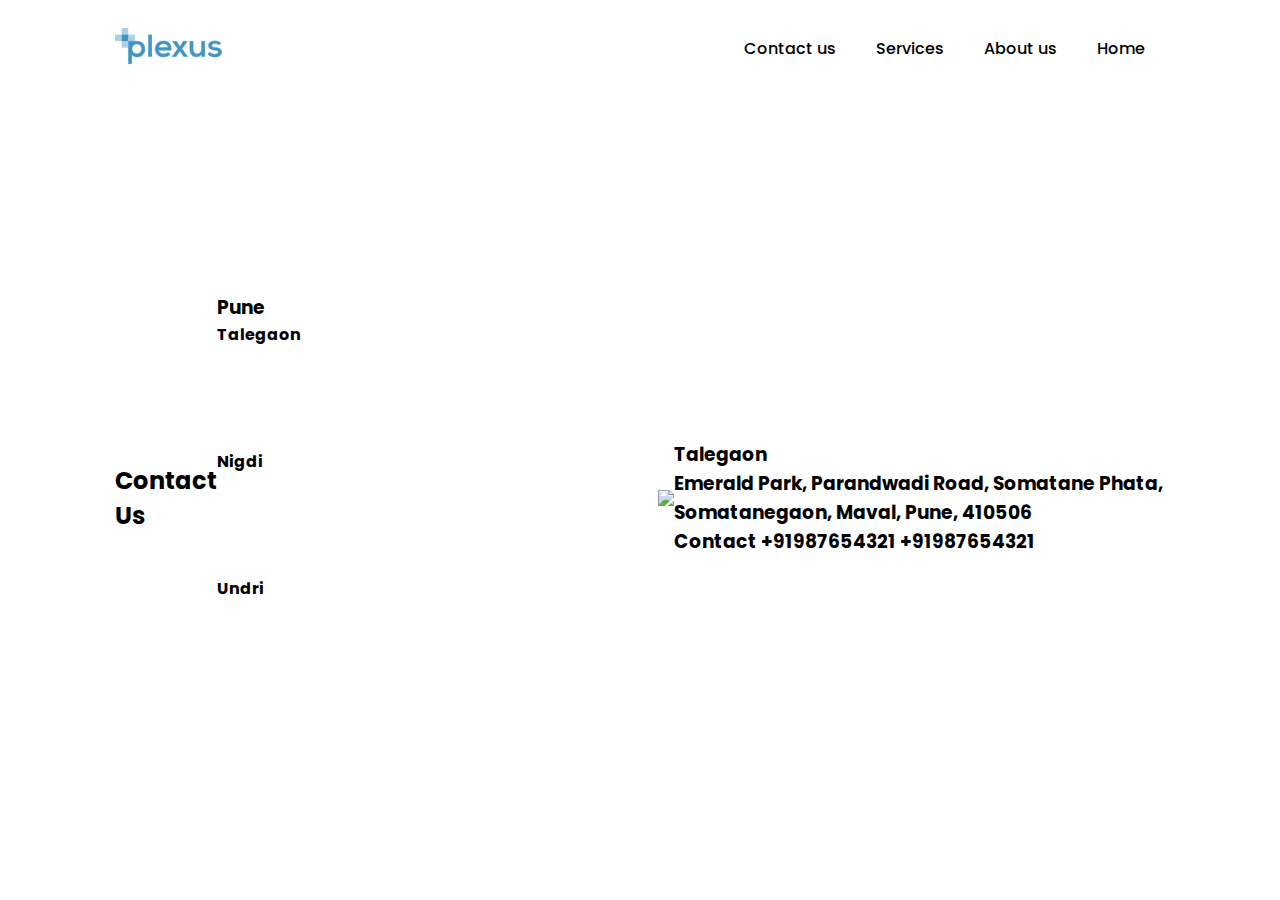
==== plexus_global/ContactUs.html @ 9ce9c995 "Lots of changes" ====
<!DOCTYPE html>
<html lang="en">
<head>
    <meta charset="UTF-8">
    <meta http-equiv="X-UA-Compatible" content="IE=edge">
    <meta name="viewport" content="width=device-width, initial-scale=1.0">
    <link rel="stylesheet" type="text/css" href="./stylesheet.css">
    <title>Document</title>
</head>
<body>
    <header>
        <img class="logo" alt="logo" src="./plexus_gobal.svg">
        <div class="navitem" >
            <a href="" style="color:black">Contact us</a>
        </div>
        <div class="navitem" >
            <a href="" style="color:black">Services</a>
        </div>
        <div class="navitem" >
            <a href="#ourbrand" style="color:black">About us</a>
        </div>
        <div class="navitem" >
            <a href="" style="color:black">Home</a>
        </div>
    </header>
    <main>
        <h2 class="contactUsTitle">Contact Us</h2>
        <div class="boxMain">
            <h3 class="boxTitle">Pune</h3>
            <div class="boxClicked"style="top:80px;">
                <h4 class="boxSmallTitle">Talegaon</h4>
                <p class="smallBoxText">Emerald Park, Parandwadi Road, Somatane Phata, Somatanegaon, Maval, Pune, 410506</p>
            </div>
            <div class="boxUnclicked"style="top:190px;">
                <h4 class="boxSmallTitle">Nigdi</h4>
                <p class="smallBoxText">Shop No 7, A-Square, Ganga Nagar Road, Near Akurdi Railway Station ,Pradhikaran, Nigdi, Pune – 411044</p>
            </div>
            <div class="boxUnclicked" style="top:300px;">
                <h4 class="boxSmallTitle">Undri</h4>
                <p class="smallBoxText">Shop No.11, 1st Floor, Amit Colori, Building No.1, Near Undri Chowk, Undri, Pune - 411060
                </p>
            </div>
        </div>
        <img src="Map1.png" class="mapImage"/>
        <div class="infoMainBox">
            <h3 class="infoTitle">Talegaon</h3>
            <h3 class="infoAdd">Emerald Park, Parandwadi Road,
                Somatane Phata, Somatanegaon, Maval,
                Pune, 410506</h3>
            <h3 class="infoContact">Contact
                +91987654321
                +91987654321</h3>
        </div> 
    </main>
</body>
</html>
---- plexus_global/stylesheet.css ----
@import url('https://fonts.googleapis.com/css2?family=Poppins:wght@400;500;600;700&display=swap');

html{
    scroll-behavior: smooth;
}

* {
    box-sizing: border-box;
    margin: 0;
    padding: 0;
    font-family: "Poppins", sans-serif;
}

h1{
    color: rgba(55, 55, 55, 1);
}

.backgroundImage{
    position: absolute;
    z-index: -1;
    height: 100vh;
    width: 100%;
    background-size: cover;
    filter: brightness(72%);
}
header{
    display: flex;
    justify-content: flex-end;
    align-items: center;
    padding: 32px 9%;
    background-color: transparent;
    height: 96px;
}
.navitem a {
    font-family: "Poppins", sans-serif;
    font-weight: 500;
    font-size: 16px;
    color: #fff;
    text-decoration: none;

    display: inline-block;
    padding: 0px 20px;

    height: 100%;
    width: auto;
    
}

.navitem a::after{
    content: '';
    display: block;
    width: 0;
    background: #fff;
    transition: 0.3s;
}
.navitem a:hover::after{
    content: '';
    display: block;
    height: 2px;
    width: 100%;
    background: #fff;
    transition: 0.3s;
}
.logo{
    width: 202.42px;
    margin-right: auto;
}
main{
    display: flex;
    height: calc(100vh - 96px);
    align-items: center;

    background-color: transparent;

    padding: 30px 9%;
    
}
.section-title{
    font-size: 38px;
}
.highlight-grey{
    color: #7B7B7B;
}
.exline::before{
    display: inline-block;
    content: "";
    border-top: 2px solid #4195C0;
    width: 3rem;
    margin: 0 1rem;
    transform: translateY(-5px);
}
.line::after{
      display: inline-block;
      content: "";
      border-top: 2px solid #4195C0;
      width: 3rem;
      margin: 0 1rem;
      transform: translateY(-5px);
}
.highlight-blue{
    color: #4195C0;

}
.sec3{
    display: flex;
    flex-direction: column;
    height: 100%;
    width: 100%;
}

.sec3-top{
    width: 100%;
    display: flex;
    flex-direction: row;
    flex-grow: 1;
}

.sec3-top-left{
    width: 50%;
    flex-grow: 1;
    padding: 48px;
    display: flex;
    flex-direction: column;
}

.sec3-top-right{
    width: 50%;
    flex-grow: 1;
}
.content-left2{
    align-items: center;
    background-color: transparent;
    padding-right: 18px;
    
}
.hero-img{
    width: 480px;
}
.hero-img2{
    width: 760px;
}
.content-left{
    width: 80%;
}
.content-right{
    justify-content: end;

}
main h1{
    font-size: 2em;
    font-weight: 700;
    color: #fff;
}
main p{
    font-size: 14px;
    font-weight: 600;
    color: #fff;
    
    margin: 30px 0;
}

.cta{
    padding: 15px 30px;
    background: #fff;
    outline: none;
    border: none;
    font-weight: 500;

}
.selected{
    box-shadow: none;
    background-color: #B7D8E8;
}
.section-1{
    background-color:#fff;
    
}
.title-container{
    display: flex;
    justify-content: center;
    align-items: center;
    color: #4195C0;
    padding: 48px 0;
}

.brandsTxt{
    font-weight: 300;
    font-size: 1em;
}
.container-1{
    padding: 48px 10%;
    /* display: none; */
}

.container-2{
    padding: 48px 10%;
    display: none;
}
.column {
    float: left;
    width: 50%;
    padding: 10px;
    height: 500px; /* Should be removed. Only for demonstration */

    box-shadow: rgba(0, 0, 0, 0.25) 1px -1px 5px;
    padding: 30px 10%;
  }
  .column-content{
      display: flex;
      justify-content: center;
      align-items: center;
      height: 100%;

  }

  .section-title{
      font-size: 38px;
  }

  .highlight-blue{
      color: #4195C0;

  }


  
.container-one{
    width: 90%;
    margin: 50px auto;
  }
  .heading {
    text-align: center;
    font-size: 30px;
    margin-bottom: 50px;
  }
  
  .row {
    display: flex;
    flex-direction: row;
    justify-content: space-around;
    flex-flow: wrap;
  }
  
  .card {
      padding: 0 10%;


    display: flex;
    justify-content: center;
    align-items: center;
    background: #fff;
    margin-bottom: 50px;
    transition: 0.3s;
  }
  
  
  .card-body {
    padding: 30px 20px;
    text-align: center;
    font-size: 1.4vw;
    justify-content: center;
  }
  
  .card:hover {
    transform: scale(1.05);
    box-shadow: 0 0 40px -10px rgba(0, 0, 0, 0.25);
  }


.section-2{
    width: 100%;
    display: flex;
    flex-direction: column;

}

.section-2 .containerTop{
    display: flex;
    width: 100%;
}


.section-2 .containerTop .left{
    flex: 0.5;
    width: 50%;
    display: flex;
    flex-direction: column;
    height: auto;
    justify-content: space-between;

    
}



.section-2 .containerTop .left #top h3, .containerTop .left #top h1{
    text-align: center;
    margin-bottom: 0.3em;
}

.section-2 .containerTop .left #top h3{
    color: #4195C0;
    margin-bottom: 0.4em;

}


.section-2 .containerTop .left #top h1{
    padding: 1.4em;
    font-size: 3em;
}

.section-2 .containerTop .left img{
    width: 100%;
    height: auto;
}
.section-2 .containerTop .right{
    flex: 0.5;
    width: 50%;
    display: flex;
    flex-direction: row;
    flex-wrap: wrap;
    background: #E8F4F8;

}
.section-2 .containerTop .right .servCard {
    width: 50%;
    padding: 1.5em 3em;
    display: flex;
    flex-direction: column;
    justify-content: center;
    align-items: center;
    cursor: pointer;    
}
.section-2 .containerTop .right .servCard .icon{
    display: flex;
    justify-content: center;
}
.section-2 .containerTop .right .servCard .icon img{
    height: 50px;

}

.section-2 .containerTop .right .servCard .head{
    margin-top: 0.4em;
    font-family: Poppins;
    text-align: center;

    font-size: 1.2em;
    font-weight: 600;
    color: black;
}

.section-2 .containerTop .right .servCard .subHead{
    font-size: 0.7em;
    text-align: center;
    color:#7B7B7B;
    font-weight: 300;
}
  
.section-2 .containerTop .right .servCard .desc{
    font-size: 0.8em;
    text-align: center;

    color:#7B7B7B;
    font-weight: 300;
}
.section-2 .containerTop .right .servCard:hover{
    background: #B7D8E8;

}

.section-3{
    width: 100%;
    display: flex;
    flex-direction: column;
    margin-top: 3em !important;

}

.containerBottom{
    display: flex;
    width: 100%;
}


.containerBottom .right{
    flex: 0.3;
    width: 50%;
    display: flex;
    flex-direction: column;
    height: auto;
    justify-content: center;
    
}



.containerBottom .right #top h3, .containerBottom .right #top h1{
    text-align: center;
}

.containerBottom .right #top h3{
    color: #4195C0;

}


.containerBottom .right #top h1{
    padding: 1.4em;
    font-size: 2.6em;
    white-space: nowrap;
}

.containerBottom .right img{
    width: 100%;
    height: auto;
}

.containerBottom .left{
    flex: 0.7;
    width: 50%;
    display: grid;
    grid-template-columns: auto auto auto;
    /* flex-direction: row; */
    /* flex-wrap: wrap; */
    background: #E8F4F8;

}
.containerBottom .left .servCard {
    width: 100%;
    height: 100%;
    padding: 2em;
    transition: all 200ms ease-out;
}

.whitebg{
    background-color: white;
    box-shadow: rgba(0, 0, 0, 0.15) 1px 2px 8px;
}
.noshadoow{
    /*filter: drop-shadow(0px 0px 4px rgba(0, 0, 0, 0.527))*/
    box-shadow: rgba(0, 0, 0, 0.15) 1px 2px 8px;
    z-index: 1;

}
.containerBottom .left .servCard .icon{
    display: flex;
    justify-content: center;
}
.containerBottom .left .servCard .icon img{
    height: 50px;

}

.containerBottom .left .servCard .head{
    margin-top: 0.4em;
    font-family: Poppins;
    text-align: center;
    margin-bottom: 2em;
    font-size: 1.2em;
    font-weight: 600;
    color: black;
}

.containerBottom .left .servCard .subHead{
    font-size: 0.7em;
    text-align: center;
    color:#7B7B7B;
    font-weight: 300;
}
  
.containerBottom .left .servCard .desc{
    font-size: 0.8em;
    text-align: center;

    color:#7B7B7B;
    font-weight: 300;
}


#ribbon{
    display: flex;
    flex-direction: row;
    background: #4195C0;
    width: 100%;
    height: 250px;

}

#ribbon .ribCards{
    width: 100%;
    padding: 2em;
}

#ribbon .title, #ribbon .txt{
    text-align: center;
    color: white;

}

#ribbon .title{
    font-size: 2em;
    font-weight: 600;
}
#ribbon .title span{
    font-size: 0.6em;
    font-weight: 100;
}
#ribbon .txt{
    font-size: 1em;
}

#ribbon .ribCards .img{
    display: flex;
    justify-content: center;
    margin-bottom: 1.2em;

}

#ribbon .ribCards .img img{
    height: 50px;
}

.hrLine{
    height: 100%;
    width: 10px;
    opacity: 0.23;
    background-color: white;
}

.section-4{
    display: flex;
    flex-direction: column;
    width: 100%;
}

.sec4-row{
    width: 100%;
    display: flex;
    flex-direction: row;
}

.sec4-item{
    width: 100%;
    flex-grow: 1;
    height: 360px;
    display: flex;
    justify-content: center;
    align-items: center;
    box-shadow: rgba(0, 0, 0, 0.15) 1px 2px 4px;
    flex-direction: column;
    text-align: center;
    padding: 64px;
    z-index: 1;
}

.sec4-blue{
    background: rgba(232, 244, 248, 1);
    z-index: 0 !important;
}

.sec4-item img{
    width: 72px;
}

.sec4-item p{
    margin-top: 32px;
    font-size: 18px;
}

.section-5{
    background: rgba(232, 244, 248, 1);
    padding: 96px 64px;
    display: flex;
    flex-direction: column;
    justify-content: center;
    align-items: center;
    margin-top: 64px;
}

.test-holder{
    display: flex;
    flex-direction: column;
    width: 100%;
    padding: 64px 72px;
}

.test-item{
    width: 100%;
    display: flex;
    flex-direction: row;
    animation: fadein 0.5s;
}

.test-person{
    display: flex;
    flex-direction: column;
    width: 180px;
    align-items: center;
    justify-content: center;
    text-align: center;
}

.test-person img{
    border-radius: 50%;
    width: 180px;
    height: 180px;
    border: 1px solid #1B71A1;
}

.test-person .test-person-name{
    font-size: 22px;
    font-weight: 700;
    margin-top: 24px;
}

.test-person .test-person-subtitle{
    font-size: 18px;
    font-weight: 500;
    color: rgba(123, 123, 123, 1);
}

.test-content{
    margin-left: 32px;
    display: flex;
    flex-direction: column;
}

.test-stars{
    display: flex;
    flex-direction: row;
    margin-top: 8px;
}

.test-stars img{
    width: 24px;
    margin-right: 8px;
}

.test-content h1{
    font-size: 36px;
}

.test-content p{
    font-size: 18px;
    line-height: 26px;
    color: #7B7B7B;
    margin-top: 24px;
}

.sec5-logos{
    width: 100%;
    display: flex;
    flex-direction: row;
    justify-content: space-around;
    align-items: center;
}

.section-6{
    background: #FFF;
    padding: 96px 0px;
    display: flex;
    flex-direction: column;
    justify-content: center;
    align-items: center;
}

.team-holder{
    display: flex;
    flex-direction: row;
    width: 100%;
    margin-top: 64px;
}

.team-item{
    display: flex;
    flex-direction: column;
    width: 100%;
    align-items: center;
    text-align: center;
    flex-grow: 1;
    padding: 64px;
    color: rgba(123, 123, 123, 1);
    box-shadow: rgba(0, 0, 0, 0.15) 1px 2px 8px;
    font-size: 16px;
}

.team-item img{
    width: 128px;
    height: 128px;
    border-radius: 50%;
}

.team-name{
    font-weight: 600;
    font-size: 24px;
    color: rgba(65, 149, 192, 1);
    margin-top: 16px;
}

.team-position{
    font-weight: 600;
}

.team-info{
    font-weight: 400;
    font-size: 14px;
}

.team-spacer{
    height: 16px;
}

.footer{
    display: flex;
    flex-direction: column;
    width: 100%;
}

.footer-main{
    display: flex;
    flex-direction: row;
    width: 100%;
    background: rgba(233, 244, 249, 1);
    color: rgba(55, 55, 55, 1);
    padding: 64px;
}

.footer-bottom{
    background: #4195C0;
    color: #FFF;
    width: 100%;
    height: 64px;
    display: flex;
    align-items: center;
    padding-left: 96px;
    justify-content: flex-start;
    font-size: 14px;
    font-weight: 400;
}

.footer-section{
    display: flex;
    flex-direction: column;
    width: 100%;
    flex-grow: 1;
    padding-right: 32px;
    align-items: flex-start;
}

.footer-section p{
    color: rgba(91, 93, 94, 1);
    font-size: 16px;
    max-width: 256px;
    margin-top: 16px;
}

.footer-spacer{
    display: block;
    height: 20px;
}

.footer-section a{
    color:rgba(55, 55, 55, 1);
    font-size: 16px;
    font-weight: 300;
    text-decoration: none;
    margin-bottom: 4px;
}

.footer-section a:hover{
    text-decoration: underline;
}

.test-select{
    display: flex;
    flex-direction: row;
    justify-content: center;
    margin-top: 64px;
}

.test-select-item{
    width: 24px;
    height: 12px;
    background: rgba(27, 113, 161, 0.4);
    border-radius: 22px;
    margin: 0px 4px;
    cursor: pointer;
}

.test-select-item.selected{
    width: 24px;
    height: 12px;
    background: rgba(65, 149, 192, 1);
    border-radius: 22px;
}

.services-grid{
    width: 100%;
    display: grid;
    grid-template-columns: auto auto auto auto;
}

@keyframes fadein {
    from { 
        opacity: 0; 
        transform: translateX(-64px);
    }
    to   { 
        opacity: 1; 
        transform: translateX(0px);
    }
}

@media screen and (max-width: 1000px) {
    .hero-img{
        display: none;
    }
    .navitem{
        display: none;
    }
    .footer-main{
        flex-direction: column;
    }
    .containerBottom{
        flex-direction: column-reverse;
    }
    .row{
        flex-direction: column;
    }

    .column{
        width: 100%;
    }

    .containerTop{
        flex-direction: column;
    }

    .left, .right{
        width: 100% !important;
    }

    #ribbon{
        flex-direction: column;
        height: auto;
    }

    .ribCards{
        border-bottom: solid 1px rgba(255,255,255, 0.15);
    }

    .section-5{
        padding: 64px 16px;
    }

    .sec5-logos{
        flex-direction: column;
    }

    .sec5-logos img{
        margin-top: 32px;
    }

    .team-holder{
        flex-direction: column;
    }

    .footer-section{
        margin-top: 32px;
    }

    .footer-section p{
        max-width: initial;
    }

    .sec3-top{
        flex-direction: column;
    }

    .sec3-top > div{
        width: 100%;
    }

    .sec3-top > img{
        width: 100%;
    }

    .services-grid{
        grid-template-columns: auto auto;
    }

    .test-item{
        flex-direction: column;
        align-items: center;
    }
}

@media screen and (max-width: 720px) {
    .servCard{
        display: none;
    }

    .servCard.whitebg{
        display: block
    }
    .containerBottom .left{
        grid-template-columns: auto auto;
    }
    
}

@media screen and (max-width: 540px) {
    .servCard{
        display: none;
    }

    .servCard.whitebg{
        display: block
    }
    .containerBottom .left{
        grid-template-columns: auto;
    }

    .section-2 .containerTop .right .servCard{
        width: 100%;
    }
    
}
  
  @media screen and (max-width: 620px) {
    .container {
      width: 40%;
    }
    .card-body{
        font-size: 3vw;
    }
  
    .heading {
      padding: 20px;
      font-size: 20px;
    }
  
    .card {
      width: 80%;
    }
  }
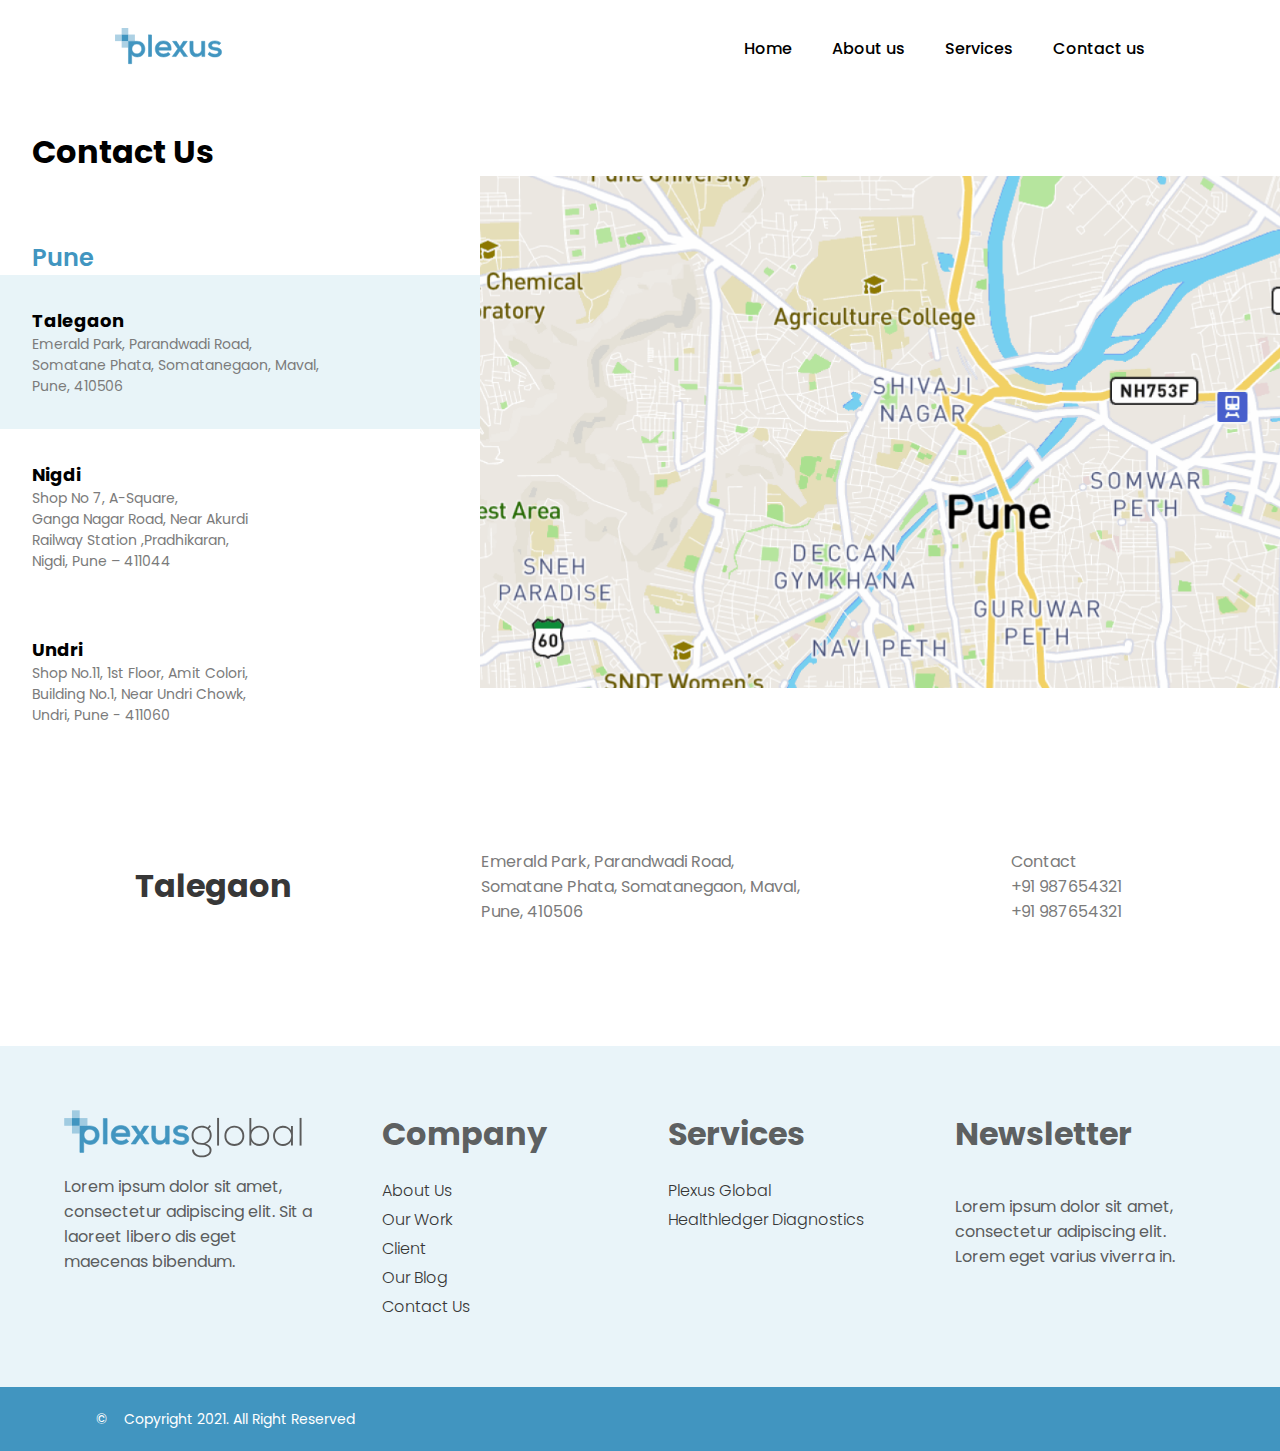
==== commit 28496b92: "Lots of changes again" ====
--- a/plexus_global/ContactUs.html
+++ b/plexus_global/ContactUs.html
@@ -11,46 +11,154 @@
     <header>
         <img class="logo" alt="logo" src="./plexus_gobal.svg">
         <div class="navitem" >
-            <a href="" style="color:black">Contact us</a>
+            <a href="/" style="color:black">Home</a>
+        </div>
+        <div class="navitem" >
+            <a href="#ourbrand" style="color:black">About us</a>
         </div>
         <div class="navitem" >
             <a href="" style="color:black">Services</a>
         </div>
         <div class="navitem" >
-            <a href="#ourbrand" style="color:black">About us</a>
-        </div>
-        <div class="navitem" >
-            <a href="" style="color:black">Home</a>
+            <a href="" style="color:black">Contact us</a>
         </div>
     </header>
-    <main>
-        <h2 class="contactUsTitle">Contact Us</h2>
-        <div class="boxMain">
-            <h3 class="boxTitle">Pune</h3>
-            <div class="boxClicked"style="top:80px;">
-                <h4 class="boxSmallTitle">Talegaon</h4>
-                <p class="smallBoxText">Emerald Park, Parandwadi Road, Somatane Phata, Somatanegaon, Maval, Pune, 410506</p>
+    <div class="contact-content">
+        <h1 style="color: black; margin-left: 32px;">Contact Us</h1>
+        <div class="contact-section">
+            <div class="contact-left">
+                <span class="contact-title">Pune</span>
+                <div class="contact-places" id="places-holder">
+                    <div class="contact-place selected">
+                        <span class="place-name">Talegaon</span>
+                        <p class="place-address">Emerald Park, Parandwadi Road,
+                            Somatane Phata, Somatanegaon, Maval,
+                            Pune, 410506</p>
+                    </div>
+
+                    <div class="contact-place">
+                        <span class="place-name">Talegaon</span>
+                        <p class="place-address">Emerald Park, Parandwadi Road,
+                            Somatane Phata, Somatanegaon, Maval,
+                            Pune, 410506</p>
+                    </div>
+
+                    <div class="contact-place">
+                        <span class="place-name">Talegaon</span>
+                        <p class="place-address">Emerald Park, Parandwadi Road,
+                            Somatane Phata, Somatanegaon, Maval,
+                            Pune, 410506</p>
+                    </div>
+                </div>
             </div>
-            <div class="boxUnclicked"style="top:190px;">
-                <h4 class="boxSmallTitle">Nigdi</h4>
-                <p class="smallBoxText">Shop No 7, A-Square, Ganga Nagar Road, Near Akurdi Railway Station ,Pradhikaran, Nigdi, Pune – 411044</p>
+            <div class="contact-right" >
+                <img style="width: 100%; height: 100%; object-fit: cover; object-position: center;" src="Map1.png" />
             </div>
-            <div class="boxUnclicked" style="top:300px;">
-                <h4 class="boxSmallTitle">Undri</h4>
-                <p class="smallBoxText">Shop No.11, 1st Floor, Amit Colori, Building No.1, Near Undri Chowk, Undri, Pune - 411060
+        </div>
+        <div class="contact-bottom">
+            <div class="contact-bottom-section">
+                <h1 id="bottom-name">Talegaon</h1>
+            </div>
+            <div class="contact-bottom-section">
+                <p id="bottom-address">
+                    Emerald Park, Parandwadi Road,
+                    Somatane Phata, Somatanegaon, Maval,
+                    Pune, 410506
+                </p>
+            </div>
+            <div class="contact-bottom-section">
+                <p id="bottom-contact">
+                    Contact<br>
+                    +91 987654321<br>
+                    +91 987654321
                 </p>
             </div>
         </div>
-        <img src="Map1.png" class="mapImage"/>
-        <div class="infoMainBox">
-            <h3 class="infoTitle">Talegaon</h3>
-            <h3 class="infoAdd">Emerald Park, Parandwadi Road,
-                Somatane Phata, Somatanegaon, Maval,
-                Pune, 410506</h3>
-            <h3 class="infoContact">Contact
-                +91987654321
-                +91987654321</h3>
-        </div> 
-    </main>
+    </div>
+
+    <div class="footer">
+        <div class="footer-main">
+            <div class="footer-section" style="margin-right: 32px;">
+                <img style="height: 48px;" src="./plexus_global2.svg" />
+                <p>
+                    Lorem ipsum dolor sit amet, consectetur adipiscing elit. Sit a laoreet libero dis eget maecenas bibendum.
+                </p>
+            </div>
+
+            <div class="footer-section">
+                <h1>Company</h1>
+                <span class="footer-spacer"></span>
+                <a href="#">About Us</a>
+                <a href="#">Our Work</a>
+                <a href="#">Client</a>
+                <a href="#">Our Blog</a>
+                <a href="#">Contact Us</a>
+            </div>
+
+            <div class="footer-section">
+                <h1>Services</h1>
+                <span class="footer-spacer"></span>
+                <a href="#">Plexus Global</a>
+                <a href="#">Healthledger Diagnostics</a>
+            </div>
+
+            <div class="footer-section" style="padding-right: 0px;">
+                <h1>Newsletter</h1>
+                <span class="footer-spacer"></span>
+                <p>
+                    Lorem ipsum dolor sit amet, consectetur adipiscing elit. Lorem eget varius viverra in.
+                </p>
+            </div>
+        </div>
+        <div class="footer-bottom">
+            &copy;
+            <span style="display: inline-block; width: 16px;"></span>
+            Copyright 2021. All Right Reserved
+        </div>
+    </div>
+
+    <script>
+        var places = [
+            {
+                name: "Talegaon",
+                address: "Emerald Park, Parandwadi Road,<br>Somatane Phata, Somatanegaon, Maval,<br>Pune, 410506",
+                contact: "Contact<br>+91 987654321<br>+91 987654321"
+            },
+            {
+                name: "Nigdi",
+                address: "Shop No 7, A-Square,<br>Ganga Nagar Road, Near Akurdi<br>Railway Station ,Pradhikaran,<br>Nigdi, Pune – 411044",
+                contact: "Contact<br>+91 987654321<br>+91 987654321"
+            },
+            {
+                name: "Undri",
+                address: "Shop No.11, 1st Floor, Amit Colori,<br>Building No.1, Near Undri Chowk,<br>Undri, Pune - 411060",
+                contact: "Contact<br>+91 987654321<br>+91 987654321"
+            },
+        ]
+
+        var currentPlace = 0;
+
+        function loadPlaces(pos){
+            if(pos!=null) currentPlace = pos;
+            let place = places[currentPlace]
+            let out = "";
+            for(let i=0;i<places.length;i++){
+                let p = places[i];
+                let temp = `<div class="contact-place${i==currentPlace ? " selected" : ""}" onclick="loadPlaces(${i})">
+                                <span class="place-name">${p.name}</span>
+                                <p class="place-address">${p.address}</p>
+                            </div>`;
+                out+=temp;
+            }
+            document.getElementById('places-holder').innerHTML = out;
+            document.getElementById('bottom-name').innerHTML = place.name;
+            document.getElementById('bottom-address').innerHTML = place.address;
+            document.getElementById('bottom-contact').innerHTML = place.contact;
+        }
+
+        document.addEventListener('DOMContentLoaded',()=>{
+            loadPlaces();
+        })
+    </script>
 </body>
 </html>--- a/plexus_global/stylesheet.css
+++ b/plexus_global/stylesheet.css
@@ -530,8 +530,8 @@
 }
 
 .section-4{
-    display: flex;
-    flex-direction: column;
+    display: grid;
+    grid-template-columns: auto auto auto;
     width: 100%;
 }
 
@@ -725,6 +725,10 @@
     background: rgba(233, 244, 249, 1);
     color: rgba(55, 55, 55, 1);
     padding: 64px;
+}
+
+.footer h1{
+    color: rgba(55, 55, 55, 0.8);
 }
 
 .footer-bottom{
@@ -802,6 +806,81 @@
     grid-template-columns: auto auto auto auto;
 }
 
+.contact-content{
+    display: flex;
+    flex-direction: column;
+    padding: 32px 0px;
+}
+
+.contact-place{
+    padding: 32px;
+    width: 100%;
+    cursor: pointer;
+}
+
+.contact-place.selected{
+    background: #E8F4F8;
+}
+
+.contact-title{
+    color: rgba(65, 149, 192, 1);
+    font-size: 24px;
+    font-weight: 600;
+    margin-left: 32px;
+}
+
+.place-name{
+    font-size: 18px;
+    font-weight: 700;
+}
+
+.contact-places{
+    width: 100%;
+}
+
+.place-address{
+    font-size: 14px;
+    font-weight: 400;
+    color: rgba(123, 123, 123, 1);
+}
+
+.contact-section{
+    display: flex;
+    flex-direction: row;
+    width: 100%;
+}
+
+.contact-left{
+    width: 480px;
+    flex-grow: 1;
+    display: block;
+    padding-top: 64px;
+    flex-shrink: 0;
+    max-width: 100%;
+}
+
+.contact-right{
+    display: block;
+    width: 100%;
+    flex-grow: 1;
+    height: 512px;
+}
+
+.contact-bottom{
+    display: flex;
+    flex-direction: row;
+}
+
+.contact-bottom-section{
+    width: 100%;
+    flex-grow: 1;
+    height: 256px;
+    display: flex;
+    align-items: center;
+    justify-content: center;
+    color: rgba(123, 123, 123, 1);
+}
+
 @keyframes fadein {
     from { 
         opacity: 0; 
@@ -894,6 +973,29 @@
     .test-item{
         flex-direction: column;
         align-items: center;
+        justify-content: center;
+    }
+
+    
+    .test-content{
+        flex-direction: column;
+        align-items: center;
+        justify-content: center;
+        text-align: center;
+    }
+
+
+    .contact-section{
+        display: flex;
+        flex-direction: column;
+    }
+
+    .contact-left{
+        width: 100%;
+    }
+
+    .section-4{
+        grid-template-columns: auto auto;
     }
 }
 
@@ -908,6 +1010,21 @@
     .containerBottom .left{
         grid-template-columns: auto auto;
     }
+
+    .contact-bottom{
+        flex-direction: column;
+        padding: 32px 0px;
+    }
+
+    .contact-bottom-section{
+        height: auto;
+        padding: 16px 48px;
+        text-align: center;
+    }
+    
+    .section-4{
+        grid-template-columns: auto;
+    }
     
 }
 
@@ -926,7 +1043,7 @@
     .section-2 .containerTop .right .servCard{
         width: 100%;
     }
-    
+
 }
   
   @media screen and (max-width: 620px) {
